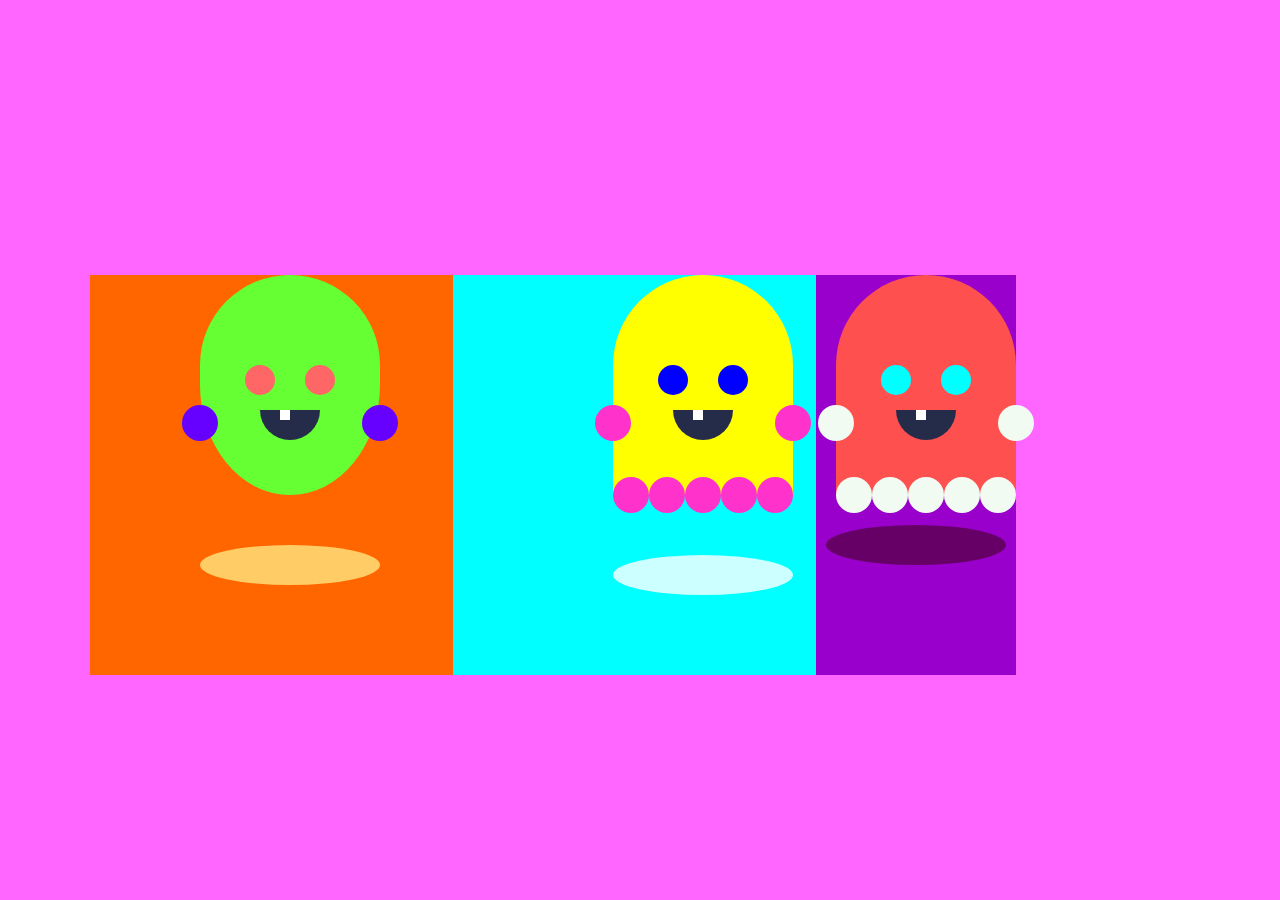
==== index.html @ a0de88ce "Add files via upload" ====
<html>
<head>
  <meta charset="UTF-8">
  <meta name="viewport" content="width=device-width, initial-scale=1.0">
  <meta http-equiv="X-UA-Compatible" content="ie=edge">
  <title>Document</title>
  <link rel="stylesheet" type="text/css" href="style.css">
  <link href="https://fonts.googleapis.com/css?family=Roboto+Mono" rel="stylesheet">
</head>
</head>
<body>

  <div id="wrapper">
    <div id="left1"></div>
    <div id="left">
      <div class="container1">
        <div class="spooky1">
          <div onmouseover="mOver(this)" onmouseout="mOut(this)" class="body1">
            <div class="eyes1"></div>
            <div class="mouth1"></div>
            <div class="feet1">
              <div></div>
              <div></div>
              <div></div>
            </div>
          </div>
        </div>
        <div class="shadow1"></div>
      </div>

    </div>

    <div id="middle">
      <div class="container">
        <div class="spooky">
          <div class="body">
            <div class="eyes"></div>
            <div class="mouth"></div>
            <div class="feet">
              <div></div>
              <div></div>
              <div></div>
            </div>
          </div>
        </div>
        <div class="shadow"></div>
      </div>

    </div>

    <div id="right">
      <div class="container2">
        <div class="spooky2">
          <div class="body2">
            <div class="eyes2"></div>
            <div class="mouth2"></div>
            <div class="feet2">
              <div></div>
              <div></div>
              <div></div>
            </div>
          </div>
        </div>
        <div class="shadow2"></div>
      </div>
    </div>
  </div>

<script src="js/webflow.js" charset="utf-8"></script>



</body>
</html>
---- style.css ----
body {
  overflow: hidden;
  height: 100vh;
  width: 100vw;
  display: flex;
  justify-content: center;
  align-items: center;
  margin: 0;
  background-color: #ff66ff;
  font-family: 'Roboto Mono', monospace;
}



#left {
  float: left;
  width: 33%;
  overflow: hidden;
}

#middle {
  float: left;
  width: 33%;
  overflow: hidden;
}


#right {
  float:left;
  width:33%;
  overflow: hidden;
}

.container {
  width: 500px;
  height: 400px;
  padding: 0;
  box-sizing: border-box;
  background: #00ffff;
}

*::after,
*::before {
  box-sizing: inherit;
}

.spooky {
  margin: 10% auto;
  width: 80%;
  height: 80%;
  animation: floaty 2s infinite;
}

.body {
  position: relative;
  margin: 50px auto 0;
  width: 180px;
  height: 220px;
  background: #ffff00;
  border-top-left-radius: 90px;
  border-top-right-radius: 90px;
}

.body::before,
.body::after {
  content: '';
  position: absolute;
  top: 130px;
  display: inline-block;
  width: 36px;
  height: 36px;
  border-radius: 50%;
  background: #ff33cc;
  animation: floaty .2s infinite;
}

.body::before {
  left: -18px;
}

.body::after {
  right: -18px;
}

.eyes {
  display: flex;
  justify-content: space-between;
  margin: 0 auto;
  padding: 90px 0 0;
  width: 90px;
  height: 20px;
}

.eyes::before,
.eyes::after {
  content: ' ';
  display: block;
  width: 30px;
  height: 30px;
  background: #0000ff;
  border-radius: 50%;
}

.mouth {
  background: #252c49;
  margin: 25px auto 0;
  width: 60px;
  height: 30px;
  border-bottom-left-radius: 30px;
  border-bottom-right-radius: 30px;
}

.mouth::before {
  content: ' ';
  display: block;
  background: #fff;
  margin-left: 20px;
  width: 10px;
  height: 10px;
}

.feet {
  position: absolute;
  display: flex;
  bottom: -18px;
  width: 180px;
  height: 36px;
}

.feet>*,
.feet::before,
.feet::after {
  content: ' ';
  width: 36px;
  height: 36px;
  background: #ff33cc;
  border-radius: 50%;
}

.shadow {
  margin: -90px auto 0;
  background: #ccffff;
  width: 180px;
  height: 40px;
  border-radius: 50%;
  animation: zoomy 2s infinite;
}

/* 2 */
.container1 {
  width: 400px;
  height: 400px;
  padding: 0;
  box-sizing: border-box;
  background: #ff6600;
}

*1::after,
*1::before {
  box-sizing: inherit;
}

.spooky1 {
  margin: 10% auto;
  width: 80%;
  height: 80%;
  animation: floaty 2s infinite;
}

.body1 {
  position: relative;
  border-radius: 50% / 50%;
  margin: 50px auto 0;
  width: 180px;
  height: 220px;
  background: #66ff33;
  border-top-left-radius: 90px;
  border-top-right-radius: 90px;
}

.body1::before,
.body1::after {
  content: '';
  position: absolute;
  top: 130px;
  display: inline-block;
  width: 36px;
  height: 36px;
  border-radius: 50%;
  background: #6600ff;
  animation: floaty .2s infinite;
}

.body1::before {
  left: -18px;
}

.body1::after {
  right: -18px;
}

.eyes1 {
  display: flex;
  justify-content: space-between;
  margin: 0 auto;
  padding: 90px 0 0;
  width: 90px;
  height: 20px;
}

.eyes1::before,
.eyes1::after {
  content: ' ';
  display: block;
  width: 30px;
  height: 30px;
  background: #ff6666;
  border-radius: 50%;
}

.mouth1 {
  background: #252c49;
  margin: 25px auto 0;
  width: 60px;
  height: 30px;
  border-bottom-left-radius: 30px;
  border-bottom-right-radius: 30px;
}

.mouth1::before {
  content: ' ';
  display: block;
  background: #fff;
  margin-left: 20px;
  width: 10px;
  height: 10px;
}



.shadow1 {
  margin: -90px auto 0;
  background: #ffcc66;
  width: 180px;
  height: 40px;
  border-radius: 50%;
  animation: zoomy 2s infinite;
}

/* 3 */
.container2 {
  width: 200px;
  height: 400px;
  padding: 0;
  box-sizing: border-box;
  background: #9900cc;
}

*2::after,
*2::before {
  box-sizing: inherit;
}

.spooky2 {
  margin: 10% auto;
  width: 80%;
  height: 80%;
  animation: floaty 2s infinite;
}

.body2 {
  position: relative;
  margin: 50px auto 0;
  width: 180px;
  height: 220px;
  background: #ff5050;
  border-top-left-radius: 90px;
  border-top-right-radius: 90px;
}

.body2::before,
.body2::after {
  content: '';
  position: absolute;
  top: 130px;
  display: inline-block;
  width: 36px;
  height: 36px;
  border-radius: 50%;
  background: #f2fbf1;
  animation: floaty .2s infinite;
}

.body2::before {
  left: -18px;
}

.body2::after {
  right: -18px;
}

.eyes2 {
  display: flex;
  justify-content: space-between;
  margin: 0 auto;
  padding: 90px 0 0;
  width: 90px;
  height: 20px;
}

.eyes2::before,
.eyes2::after {
  content: ' ';
  display: block;
  width: 30px;
  height: 30px;
  background: #00ffff;
  border-radius: 50%;
}

.mouth2 {
  background: #252c49;
  margin: 25px auto 0;
  width: 60px;
  height: 30px;
  border-bottom-left-radius: 30px;
  border-bottom-right-radius: 30px;
}

.mouth2::before {
  content: ' ';
  display: block;
  background: #fff;
  margin-left: 20px;
  width: 10px;
  height: 10px;
}

.feet2 {
  position: absolute;
  display: flex;
  bottom: -18px;
  width: 180px;
  height: 36px;
}

.feet2>*,
.feet2::before,
.feet2::after {
  content: ' ';
  width: 36px;
  height: 36px;
  background: #f2fbf1;
  border-radius: 50%;
}

.shadow2 {
  margin: -90px auto 0;
  background: #660066;
  width: 180px;
  height: 40px;
  border-radius: 50%;
  animation: zoomy 2s infinite;
}



@keyframes floaty {
  0%,
  100% {
    transform: translateY(0);
  }
  50% {
    transform: translateY(-20px);
  }
}

@keyframes zoomy {
  0%,
  100% {
    transform: scale(1);
  }
  50% {
    transform: scale(0.8);
  }
}
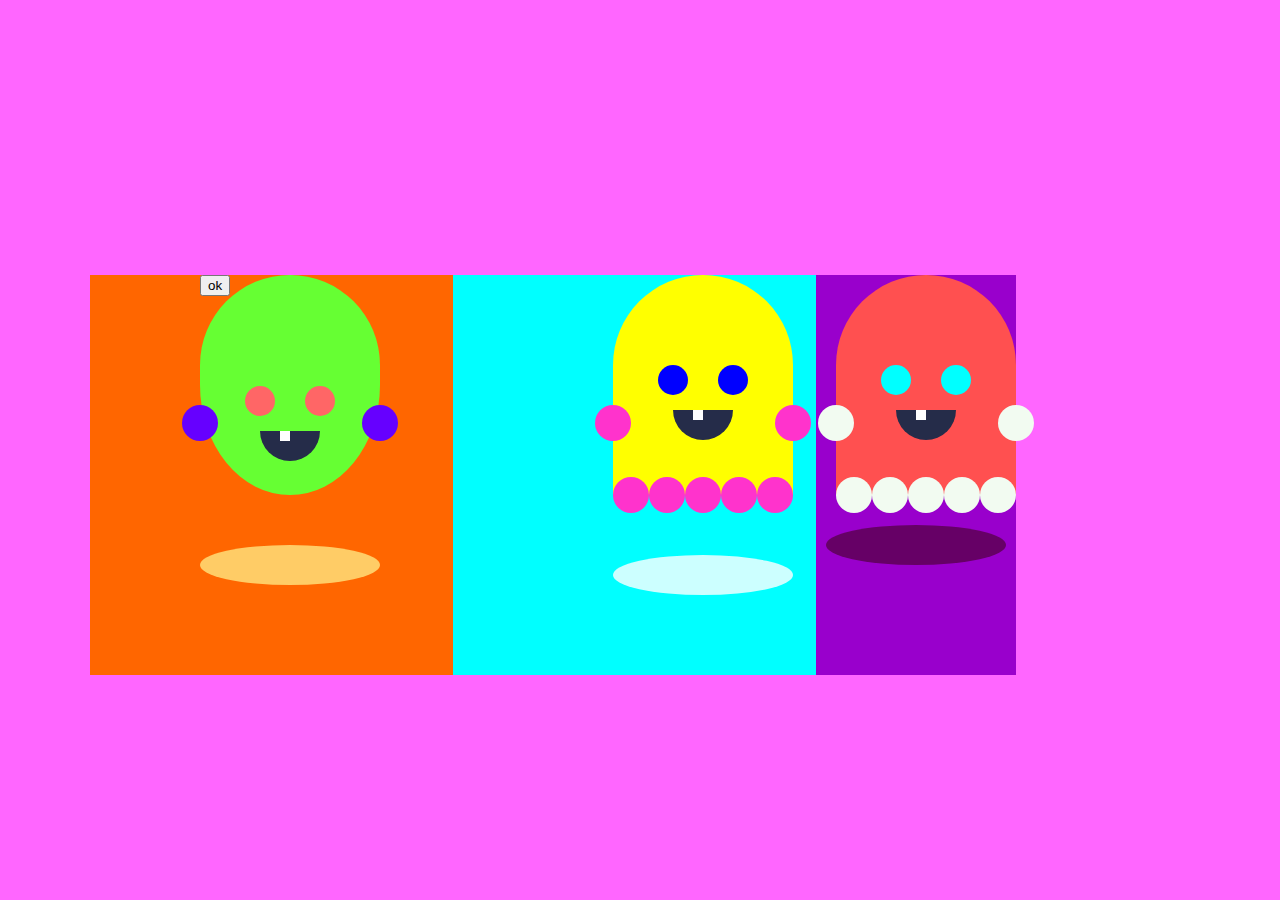
==== commit 4f31695e: "extrapageadded" ====
--- a/index.html
+++ b/index.html
@@ -7,8 +7,11 @@
   <link rel="stylesheet" type="text/css" href="style.css">
   <link href="https://fonts.googleapis.com/css?family=Roboto+Mono" rel="stylesheet">
 </head>
+
 </head>
 <body>
+
+  <!-- <embed name="GoodEnough" src="/bgm.mp3" loop="true" hidden="true" autostart="true"> -->
 
   <div id="wrapper">
     <div id="left1"></div>
@@ -16,6 +19,10 @@
       <div class="container1">
         <div class="spooky1">
           <div onmouseover="mOver(this)" onmouseout="mOut(this)" class="body1">
+
+          <button onclick="tz()">ok</button>
+
+            <div class=chatbubble></div>
             <div class="eyes1"></div>
             <div class="mouth1"></div>
             <div class="feet1">
@@ -66,7 +73,8 @@
     </div>
   </div>
 
-<script src="js/webflow.js" charset="utf-8"></script>
+<script src="js/webflow.js" charset="utf-8">
+</script>
 
 
 
--- a/style.css
+++ b/style.css
@@ -50,6 +50,14 @@
   width: 80%;
   height: 80%;
   animation: floaty 2s infinite;
+}
+
+.chatbubble{
+  position: absolute;
+  top: -30px;
+  left: 0;
+  background: red;
+  border-radius: 10px;
 }
 
 .body {
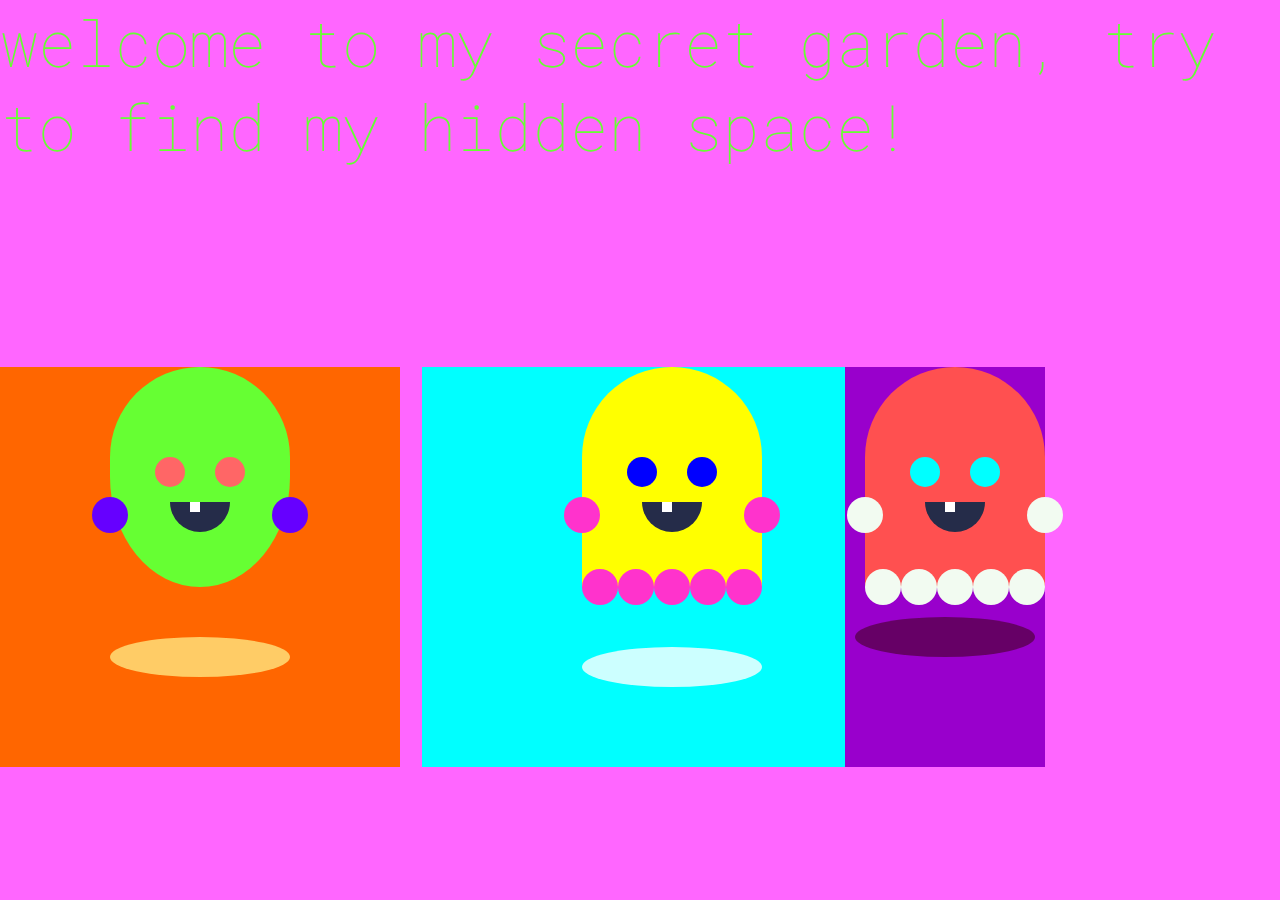
==== commit 00b086c6: "hello" ====
--- a/index.html
+++ b/index.html
@@ -7,11 +7,12 @@
   <link rel="stylesheet" type="text/css" href="style.css">
   <link href="https://fonts.googleapis.com/css?family=Roboto+Mono" rel="stylesheet">
 </head>
-
-</head>
 <body>
 
-  <!-- <embed name="GoodEnough" src="/bgm.mp3" loop="true" hidden="true" autostart="true"> -->
+<div>
+  <h6>welcome to my secret garden, try to find my hidden space!</h6>
+</div>
+  <embed name="GoodEnough" src="/bgm.mp3" loop="true" hidden="true" autostart="true">
 
   <div id="wrapper">
     <div id="left1"></div>
@@ -20,9 +21,7 @@
         <div class="spooky1">
           <div onmouseover="mOver(this)" onmouseout="mOut(this)" class="body1">
 
-          <button onclick="tz()">ok</button>
-
-            <div class=chatbubble></div>
+            <div class=chatbubble ></div>
             <div class="eyes1"></div>
             <div class="mouth1"></div>
             <div class="feet1">
@@ -76,6 +75,14 @@
 <script src="js/webflow.js" charset="utf-8">
 </script>
 
+<script>
+
+  var chatbubble = document.querySelector('.chatbubble');
+  chatbubble.addEventListener('click', function() {
+     tz()
+  })
+</script>
+
 
 
 </body>
--- a/style.css
+++ b/style.css
@@ -3,7 +3,6 @@
   overflow: hidden;
   height: 100vh;
   width: 100vw;
-  display: flex;
   justify-content: center;
   align-items: center;
   margin: 0;
@@ -11,7 +10,11 @@
   font-family: 'Roboto Mono', monospace;
 }
 
-
+h6{
+  font-size: 64px;
+  font-weight: lighter;
+  color: #66ff33;
+}
 
 #left {
   float: left;
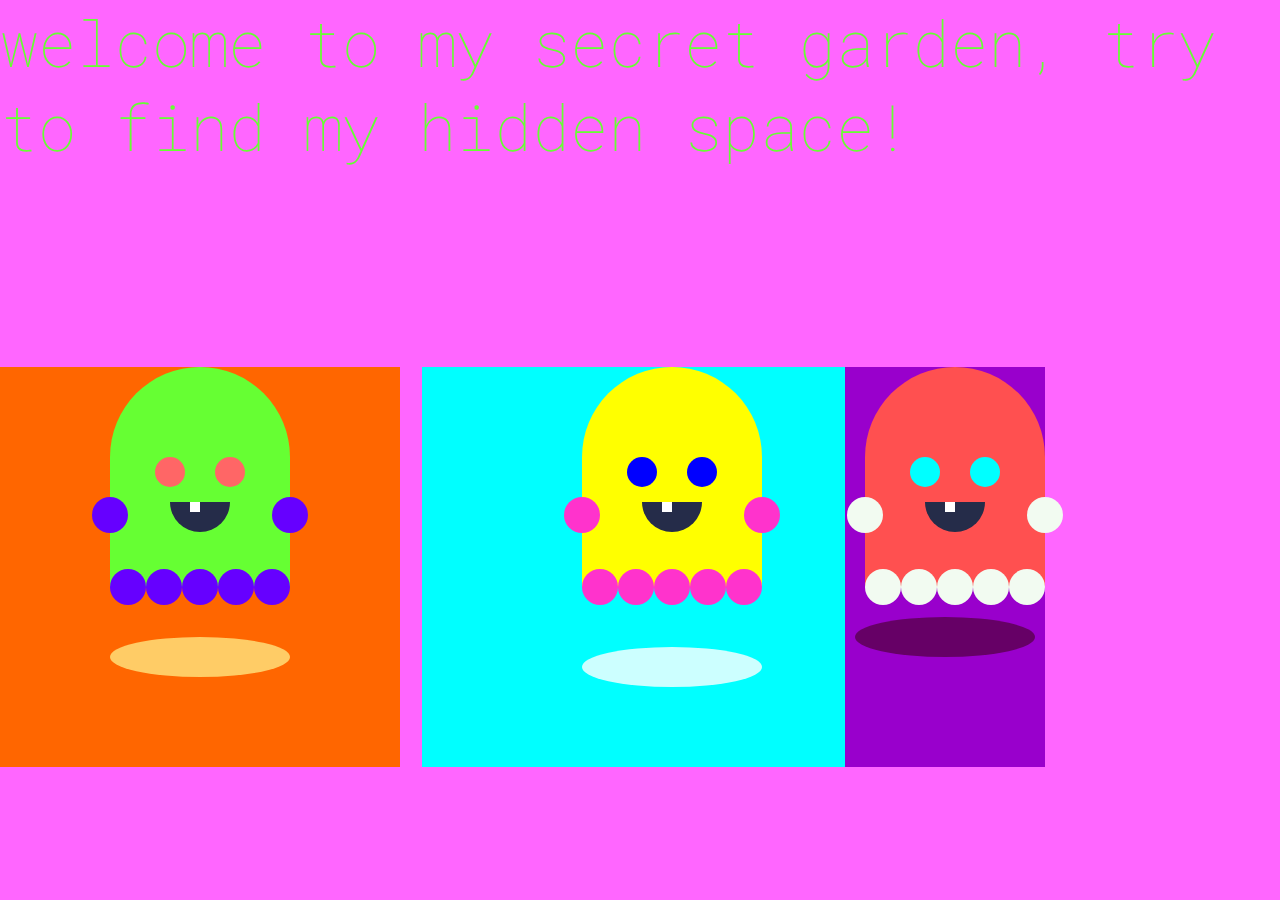
==== commit d1f3efa4: "update music" ====
--- a/index.html
+++ b/index.html
@@ -12,7 +12,7 @@
 <div>
   <h6>welcome to my secret garden, try to find my hidden space!</h6>
 </div>
-  <embed name="GoodEnough" src="/bgm.mp3" loop="true" hidden="true" autostart="true">
+  <embed name="GoodEnough" src="./bgm.mp3" loop="true" hidden="true" autostart="true">
 
   <div id="wrapper">
     <div id="left1"></div>
--- a/style.css
+++ b/style.css
@@ -181,7 +181,6 @@
 
 .body1 {
   position: relative;
-  border-radius: 50% / 50%;
   margin: 50px auto 0;
   width: 180px;
   height: 220px;
@@ -202,6 +201,7 @@
   background: #6600ff;
   animation: floaty .2s infinite;
 }
+
 
 .body1::before {
   left: -18px;
@@ -257,6 +257,24 @@
   height: 40px;
   border-radius: 50%;
   animation: zoomy 2s infinite;
+}
+
+.feet1 {
+  position: absolute;
+  display: flex;
+  bottom: -18px;
+  width: 180px;
+  height: 36px;
+}
+
+.feet1>*,
+.feet1::before,
+.feet1::after {
+  content: ' ';
+  width: 36px;
+  height: 36px;
+  background: #6600ff;
+  border-radius: 50%;
 }
 
 /* 3 */
